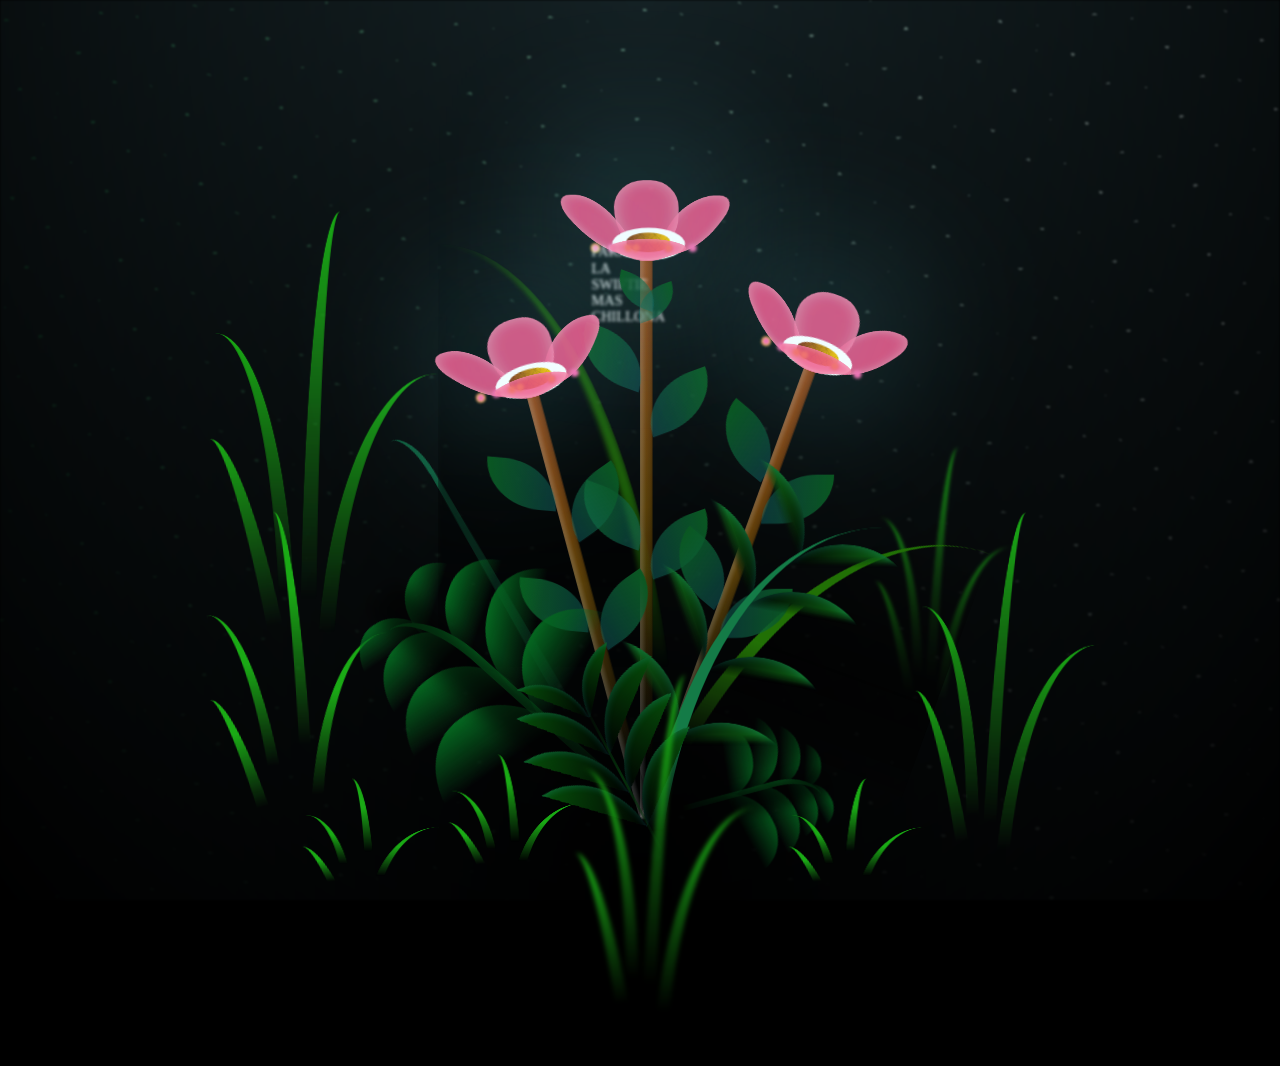
==== index.html @ 3a54ee82 "update" ====
<!DOCTYPE html>
<html lang="en">
<head>
    <meta charset="UTF-8">
    <meta http-equiv="X-UA-Compatible" content="IE=edge">
    <meta name="viewport" content="width=device-width, initial-scale=1.0">
    <link rel="stylesheet" href="css/main.css">
    <link rel="icon" href="img/flowers.png" type="image/x-icon">
    <title>flowers</title>
</head>
<body class="container">
    <div class="night"></div>
    <div class="flowers">
      <div class="flower flower--1">
        <div class="flower__leafs flower__leafs--1">
          <div class="flower__leaf flower__leaf--1"></div>
          <div class="flower__leaf flower__leaf--2"></div>
          <div class="flower__leaf flower__leaf--3"></div>
          <div class="flower__leaf flower__leaf--4"></div>
          <div class="flower__white-circle"></div>
  
          <div class="flower__light flower__light--1"></div>
          <div class="flower__light flower__light--2"></div>
          <div class="flower__light flower__light--3"></div>
          <div class="flower__light flower__light--4"></div>
          <div class="flower__light flower__light--5"></div>
          <div class="flower__light flower__light--6"></div>
          <div class="flower__light flower__light--7"></div>
          <div class="flower__light flower__light--8"><span style="color: white;">PARA LA SWIFTIE  MAS CHILLONA</span></div>
  
        </div>
        <div class="flower__line">
          <div class="flower__line__leaf flower__line__leaf--1"></div>
          <div class="flower__line__leaf flower__line__leaf--2"></div>
          <div class="flower__line__leaf flower__line__leaf--3"></div>
          <div class="flower__line__leaf flower__line__leaf--4"></div>
          <div class="flower__line__leaf flower__line__leaf--5"></div>
          <div class="flower__line__leaf flower__line__leaf--6"></div>
        </div>
      </div>
  
      <div class="flower flower--2">
        <div class="flower__leafs flower__leafs--2">
          <div class="flower__leaf flower__leaf--1"></div>
          <div class="flower__leaf flower__leaf--2"></div>
          <div class="flower__leaf flower__leaf--3"></div>
          <div class="flower__leaf flower__leaf--4"></div>
          <div class="flower__white-circle"></div>
  
          <div class="flower__light flower__light--1"></div>
          <div class="flower__light flower__light--2"></div>
          <div class="flower__light flower__light--3"></div>
          <div class="flower__light flower__light--4"></div>
          <div class="flower__light flower__light--5"></div>
          <div class="flower__light flower__light--6"></div>
          <div class="flower__light flower__light--7"></div>
          <div class="flower__light flower__light--8"></div>
  
        </div>
        <div class="flower__line">
          <div class="flower__line__leaf flower__line__leaf--1"></div>
          <div class="flower__line__leaf flower__line__leaf--2"></div>
          <div class="flower__line__leaf flower__line__leaf--3"></div>
          <div class="flower__line__leaf flower__line__leaf--4"></div>
        </div>
      </div>
  
      <div class="flower flower--3">
        <div class="flower__leafs flower__leafs--3">
          <div class="flower__leaf flower__leaf--1"></div>
          <div class="flower__leaf flower__leaf--2"></div>
          <div class="flower__leaf flower__leaf--3"></div>
          <div class="flower__leaf flower__leaf--4"></div>
          <div class="flower__white-circle"></div>
  
          <div class="flower__light flower__light--1"></div>
          <div class="flower__light flower__light--2"></div>
          <div class="flower__light flower__light--3"></div>
          <div class="flower__light flower__light--4"></div>
          <div class="flower__light flower__light--5"></div>
          <div class="flower__light flower__light--6"></div>
          <div class="flower__light flower__light--7"></div>
          <div class="flower__light flower__light--8"></div>
  
        </div>
        <div class="flower__line">
          <div class="flower__line__leaf flower__line__leaf--1"></div>
          <div class="flower__line__leaf flower__line__leaf--2"></div>
          <div class="flower__line__leaf flower__line__leaf--3"></div>
          <div class="flower__line__leaf flower__line__leaf--4"></div>
        </div>
      </div>
  
      <div class="grow-ans" style="--d:1.2s">
        <div class="flower__g-long">
          <div class="flower__g-long__top"></div>
          <div class="flower__g-long__bottom"></div>
        </div>
      </div>
  
      <div class="growing-grass">
        <div class="flower__grass flower__grass--1">
          <div class="flower__grass--top"></div>
          <div class="flower__grass--bottom"></div>
          <div class="flower__grass__leaf flower__grass__leaf--1"></div>
          <div class="flower__grass__leaf flower__grass__leaf--2"></div>
          <div class="flower__grass__leaf flower__grass__leaf--3"></div>
          <div class="flower__grass__leaf flower__grass__leaf--4"></div>
          <div class="flower__grass__leaf flower__grass__leaf--5"></div>
          <div class="flower__grass__leaf flower__grass__leaf--6"></div>
          <div class="flower__grass__leaf flower__grass__leaf--7"></div>
          <div class="flower__grass__leaf flower__grass__leaf--8"></div>
          <div class="flower__grass__overlay"></div>
        </div>
      </div>
  
      <div class="growing-grass">
        <div class="flower__grass flower__grass--2">
          <div class="flower__grass--top"></div>
          <div class="flower__grass--bottom"></div>
          <div class="flower__grass__leaf flower__grass__leaf--1"></div>
          <div class="flower__grass__leaf flower__grass__leaf--2"></div>
          <div class="flower__grass__leaf flower__grass__leaf--3"></div>
          <div class="flower__grass__leaf flower__grass__leaf--4"></div>
          <div class="flower__grass__leaf flower__grass__leaf--5"></div>
          <div class="flower__grass__leaf flower__grass__leaf--6"></div>
          <div class="flower__grass__leaf flower__grass__leaf--7"></div>
          <div class="flower__grass__leaf flower__grass__leaf--8"></div>
          <div class="flower__grass__overlay"></div>
        </div>
      </div>
  
      <div class="grow-ans" style="--d:2.4s">
        <div class="flower__g-right flower__g-right--1">
          <div class="leaf"></div>
        </div>
      </div>
  
      <div class="grow-ans" style="--d:2.8s">
        <div class="flower__g-right flower__g-right--2">
          <div class="leaf"></div>
        </div>
      </div>
  
      <div class="grow-ans" style="--d:2.8s">
        <div class="flower__g-front">
          <div class="flower__g-front__leaf-wrapper flower__g-front__leaf-wrapper--1">
            <div class="flower__g-front__leaf"></div>
          </div>
          <div class="flower__g-front__leaf-wrapper flower__g-front__leaf-wrapper--2">
            <div class="flower__g-front__leaf"></div>
          </div>
          <div class="flower__g-front__leaf-wrapper flower__g-front__leaf-wrapper--3">
            <div class="flower__g-front__leaf"></div>
          </div>
          <div class="flower__g-front__leaf-wrapper flower__g-front__leaf-wrapper--4">
            <div class="flower__g-front__leaf"></div>
          </div>
          <div class="flower__g-front__leaf-wrapper flower__g-front__leaf-wrapper--5">
            <div class="flower__g-front__leaf"></div>
          </div>
          <div class="flower__g-front__leaf-wrapper flower__g-front__leaf-wrapper--6">
            <div class="flower__g-front__leaf"></div>
          </div>
          <div class="flower__g-front__leaf-wrapper flower__g-front__leaf-wrapper--7">
            <div class="flower__g-front__leaf"></div>
          </div>
          <div class="flower__g-front__leaf-wrapper flower__g-front__leaf-wrapper--8">
            <div class="flower__g-front__leaf"></div>
          </div>
          <div class="flower__g-front__line"></div>
        </div>
      </div>
  
      <div class="grow-ans" style="--d:3.2s">
        <div class="flower__g-fr">
          <div class="leaf"></div>
          <div class="flower__g-fr__leaf flower__g-fr__leaf--1"></div>
          <div class="flower__g-fr__leaf flower__g-fr__leaf--2"></div>
          <div class="flower__g-fr__leaf flower__g-fr__leaf--3"></div>
          <div class="flower__g-fr__leaf flower__g-fr__leaf--4"></div>
          <div class="flower__g-fr__leaf flower__g-fr__leaf--5"></div>
          <div class="flower__g-fr__leaf flower__g-fr__leaf--6"></div>
          <div class="flower__g-fr__leaf flower__g-fr__leaf--7"></div>
          <div class="flower__g-fr__leaf flower__g-fr__leaf--8"></div>
        </div>
      </div>
  
      <div class="long-g long-g--0">
        <div class="grow-ans" style="--d:3s">
          <div class="leaf leaf--0"></div>
        </div>
        <div class="grow-ans" style="--d:2.2s">
          <div class="leaf leaf--1"></div>
        </div>
        <div class="grow-ans" style="--d:3.4s">
          <div class="leaf leaf--2"></div>
        </div>
        <div class="grow-ans" style="--d:3.6s">
          <div class="leaf leaf--3"></div>
        </div>
      </div>
  
      <div class="long-g long-g--1">
        <div class="grow-ans" style="--d:3.6s">
          <div class="leaf leaf--0"></div>
        </div>
        <div class="grow-ans" style="--d:3.8s">
          <div class="leaf leaf--1"></div>
        </div>
        <div class="grow-ans" style="--d:4s">
          <div class="leaf leaf--2"></div>
        </div>
        <div class="grow-ans" style="--d:4.2s">
          <div class="leaf leaf--3"></div>
        </div>
      </div>
  
      <div class="long-g long-g--2">
        <div class="grow-ans" style="--d:4s">
          <div class="leaf leaf--0"></div>
        </div>
        <div class="grow-ans" style="--d:4.2s">
          <div class="leaf leaf--1"></div>
        </div>
        <div class="grow-ans" style="--d:4.4s">
          <div class="leaf leaf--2"></div>
        </div>
        <div class="grow-ans" style="--d:4.6s">
          <div class="leaf leaf--3"></div>
        </div>
      </div>
  
      <div class="long-g long-g--3">
        <div class="grow-ans" style="--d:4s">
          <div class="leaf leaf--0"></div>
        </div>
        <div class="grow-ans" style="--d:4.2s">
          <div class="leaf leaf--1"></div>
        </div>
        <div class="grow-ans" style="--d:3s">
          <div class="leaf leaf--2"></div>
        </div>
        <div class="grow-ans" style="--d:3.6s">
          <div class="leaf leaf--3"></div>
        </div>
      </div>
  
      <div class="long-g long-g--4">
        <div class="grow-ans" style="--d:4s">
          <div class="leaf leaf--0"></div>
        </div>
        <div class="grow-ans" style="--d:4.2s">
          <div class="leaf leaf--1"></div>
        </div>
        <div class="grow-ans" style="--d:3s">
          <div class="leaf leaf--2"></div>
        </div>
        <div class="grow-ans" style="--d:3.6s">
          <div class="leaf leaf--3"></div>
        </div>
      </div>
  
      <div class="long-g long-g--5">
        <div class="grow-ans" style="--d:4s">
          <div class="leaf leaf--0"></div>
        </div>
        <div class="grow-ans" style="--d:4.2s">
          <div class="leaf leaf--1"></div>
        </div>
        <div class="grow-ans" style="--d:3s">
          <div class="leaf leaf--2"></div>
        </div>
        <div class="grow-ans" style="--d:3.6s">
          <div class="leaf leaf--3"></div>
        </div>
      </div>
  
      <div class="long-g long-g--6">
        <div class="grow-ans" style="--d:4.2s">
          <div class="leaf leaf--0"></div>
        </div>
        <div class="grow-ans" style="--d:4.4s">
          <div class="leaf leaf--1"></div>
        </div>
        <div class="grow-ans" style="--d:4.6s">
          <div class="leaf leaf--2"></div>
        </div>
        <div class="grow-ans" style="--d:4.8s">
          <div class="leaf leaf--3"></div>
        </div>
      </div>
  
      <div class="long-g long-g--7">
        <div class="grow-ans" style="--d:3s">
          <div class="leaf leaf--0"></div>
        </div>
        <div class="grow-ans" style="--d:3.2s">
          <div class="leaf leaf--1"></div>
        </div>
        <div class="grow-ans" style="--d:3.5s">
          <div class="leaf leaf--2"></div>
        </div>
        <div class="grow-ans" style="--d:3.6s">
          <div class="leaf leaf--3"></div>
        </div>
      </div>
    </div>
    
    <script src="main.js"></script>
  </body>
</html>
---- css/main.css ----
*,
*::after,
*::before {
  padding: 0;
  margin: 0;
  box-sizing: border-box;
}

:root {
  --dark-color: #000;
}

body {
  display: flex;
  align-items: flex-end;
  justify-content: center;
  min-height: 100vh;
  background-color: var(--dark-color);
  overflow: hidden;
  perspective: 1000px;
}

.night {
  position: fixed;
  left: 50%;
  top: 0;
  transform: translateX(-50%);
  width: 100%;
  height: 100%;
  filter: blur(0.1vmin);
  background-image: radial-gradient(ellipse at top, transparent 0%, var(--dark-color)), radial-gradient(ellipse at bottom, var(--dark-color), rgba(145, 233, 255, 0.2)), repeating-linear-gradient(220deg, rgb(0, 0, 0) 0px, rgb(0, 0, 0) 19px, transparent 19px, transparent 22px), repeating-linear-gradient(189deg, rgb(0, 0, 0) 0px, rgb(0, 0, 0) 19px, transparent 19px, transparent 22px), repeating-linear-gradient(148deg, rgb(0, 0, 0) 0px, rgb(0, 0, 0) 19px, transparent 19px, transparent 22px), linear-gradient(90deg, rgb(7, 107, 42), rgb(240, 240, 240));
}

.flowers {
  position: relative;
  transform: scale(0.9);
}

.flower {
  position: absolute;
  bottom: 10vmin;
  transform-origin: bottom center;
  z-index: 10;
  --fl-speed: 0.3s;
}

.flower--1 {
  -webkit-animation: moving-flower-1 4s linear infinite;
  animation: moving-flower-1 4s linear infinite;
}

.flower--1 .flower__line {
  height: 70vmin;
  -webkit-animation-delay: 0.3s;
  animation-delay: 0.3s;
}

.flower--1 .flower__line__leaf--1 {
  -webkit-animation: blooming-leaf-right var(--fl-speed) 1.6s backwards;
  animation: blooming-leaf-right var(--fl-speed) 1.6s backwards;
}

.flower--1 .flower__line__leaf--2 {
  -webkit-animation: blooming-leaf-right var(--fl-speed) 1.4s backwards;
  animation: blooming-leaf-right var(--fl-speed) 1.4s backwards;
}

.flower--1 .flower__line__leaf--3 {
  -webkit-animation: blooming-leaf-left var(--fl-speed) 1.2s backwards;
  animation: blooming-leaf-left var(--fl-speed) 1.2s backwards;
}

.flower--1 .flower__line__leaf--4 {
  -webkit-animation: blooming-leaf-left var(--fl-speed) 1s backwards;
  animation: blooming-leaf-left var(--fl-speed) 1s backwards;
}

.flower--1 .flower__line__leaf--5 {
  -webkit-animation: blooming-leaf-right var(--fl-speed) 1.8s backwards;
  animation: blooming-leaf-right var(--fl-speed) 1.8s backwards;
}

.flower--1 .flower__line__leaf--6 {
  -webkit-animation: blooming-leaf-left var(--fl-speed) 2s backwards;
  animation: blooming-leaf-left var(--fl-speed) 2s backwards;
}

.flower--2 {
  left: 50%;
  transform: rotate(20deg);
  -webkit-animation: moving-flower-2 4s linear infinite;
  animation: moving-flower-2 4s linear infinite;
}

.flower--2 .flower__line {
  height: 60vmin;
  -webkit-animation-delay: 0.6s;
  animation-delay: 0.6s;
}

.flower--2 .flower__line__leaf--1 {
  -webkit-animation: blooming-leaf-right var(--fl-speed) 1.9s backwards;
  animation: blooming-leaf-right var(--fl-speed) 1.9s backwards;
}

.flower--2 .flower__line__leaf--2 {
  -webkit-animation: blooming-leaf-right var(--fl-speed) 1.7s backwards;
  animation: blooming-leaf-right var(--fl-speed) 1.7s backwards;
}

.flower--2 .flower__line__leaf--3 {
  -webkit-animation: blooming-leaf-left var(--fl-speed) 1.5s backwards;
  animation: blooming-leaf-left var(--fl-speed) 1.5s backwards;
}

.flower--2 .flower__line__leaf--4 {
  -webkit-animation: blooming-leaf-left var(--fl-speed) 1.3s backwards;
  animation: blooming-leaf-left var(--fl-speed) 1.3s backwards;
}

.flower--3 {
  left: 50%;
  transform: rotate(-15deg);
  -webkit-animation: moving-flower-3 4s linear infinite;
  animation: moving-flower-3 4s linear infinite;
}

.flower--3 .flower__line {
  -webkit-animation-delay: 0.9s;
  animation-delay: 0.9s;
}

.flower--3 .flower__line__leaf--1 {
  -webkit-animation: blooming-leaf-right var(--fl-speed) 2.5s backwards;
  animation: blooming-leaf-right var(--fl-speed) 2.5s backwards;
}

.flower--3 .flower__line__leaf--2 {
  -webkit-animation: blooming-leaf-right var(--fl-speed) 2.3s backwards;
  animation: blooming-leaf-right var(--fl-speed) 2.3s backwards;
}

.flower--3 .flower__line__leaf--3 {
  -webkit-animation: blooming-leaf-left var(--fl-speed) 2.1s backwards;
  animation: blooming-leaf-left var(--fl-speed) 2.1s backwards;
}

.flower--3 .flower__line__leaf--4 {
  -webkit-animation: blooming-leaf-left var(--fl-speed) 1.9s backwards;
  animation: blooming-leaf-left var(--fl-speed) 1.9s backwards;
}

.flower__leafs {
  position: relative;
  -webkit-animation: blooming-flower 2s backwards;
  animation: blooming-flower 2s backwards;
}

.flower__leafs--1 {
  -webkit-animation-delay: 1.1s;
  animation-delay: 1.1s;
}

.flower__leafs--2 {
  -webkit-animation-delay: 1.4s;
  animation-delay: 1.4s;
}

.flower__leafs--3 {
  -webkit-animation-delay: 1.7s;
  animation-delay: 1.7s;
}

.flower__leafs::after {
  content: "";
  position: absolute;
  left: 0;
  top: 0;
  transform: translate(-50%, -100%);
  width: 8vmin;
  height: 8vmin;
  background-color: #6bf0ff;
  filter: blur(10vmin);
}

.flower__leaf {
  position: absolute;
  bottom: 0;
  left: 50%;
  width: 8vmin;
  height: 11vmin;
  border-radius: 51% 49% 47% 53%/44% 45% 55% 69%;
  background-color: #f672b0;
  background-image: linear-gradient(to top, #ee5286, #ee5286);
  transform-origin: bottom center;
  opacity: 0.9;
  box-shadow: inset 0 0 2vmin rgba(255, 255, 255, 0.5);
}

.flower__leaf--1 {
  transform: translate(-10%, 1%) rotateY(40deg) rotateX(-50deg);
}

.flower__leaf--2 {
  transform: translate(-50%, -4%) rotateX(40deg);
}

.flower__leaf--3 {
  transform: translate(-90%, 0%) rotateY(45deg) rotateX(50deg);
}

.flower__leaf--4 {
  width: 8vmin;
  height: 8vmin;
  transform-origin: bottom left;
  border-radius: 4vmin 10vmin 4vmin 4vmin;
  transform: translate(0%, 18%) rotateX(70deg) rotate(-43deg);
  background-image: linear-gradient(to top, #ee5286, #ee5286);
  z-index: 1;
  opacity: 0.8;
}

.flower__white-circle {
  position: absolute;
  left: -3.5vmin;
  top: -3vmin;
  width: 9vmin;
  height: 4vmin;
  border-radius: 50%;
  background-color: #fff;
}

.flower__white-circle::after {
  content: "";
  position: absolute;
  left: 50%;
  top: 45%;
  transform: translate(-50%, -50%);
  width: 60%;
  height: 60%;
  border-radius: inherit;
  background-image: repeating-linear-gradient(135deg, rgba(0, 0, 0, 0.03) 0px, rgba(0, 0, 0, 0.03) 1px, transparent 1px, transparent 12px), repeating-linear-gradient(45deg, rgba(0, 0, 0, 0.03) 0px, rgba(0, 0, 0, 0.03) 1px, transparent 1px, transparent 12px), repeating-linear-gradient(67.5deg, rgba(0, 0, 0, 0.03) 0px, rgba(0, 0, 0, 0.03) 1px, transparent 1px, transparent 12px), repeating-linear-gradient(135deg, rgba(0, 0, 0, 0.03) 0px, rgba(0, 0, 0, 0.03) 1px, transparent 1px, transparent 12px), repeating-linear-gradient(45deg, rgba(0, 0, 0, 0.03) 0px, rgba(0, 0, 0, 0.03) 1px, transparent 1px, transparent 12px), repeating-linear-gradient(112.5deg, rgba(0, 0, 0, 0.03) 0px, rgba(0, 0, 0, 0.03) 1px, transparent 1px, transparent 12px), repeating-linear-gradient(112.5deg, rgba(0, 0, 0, 0.03) 0px, rgba(0, 0, 0, 0.03) 1px, transparent 1px, transparent 12px), repeating-linear-gradient(45deg, rgba(0, 0, 0, 0.03) 0px, rgba(0, 0, 0, 0.03) 1px, transparent 1px, transparent 12px), repeating-linear-gradient(22.5deg, rgba(0, 0, 0, 0.03) 0px, rgba(0, 0, 0, 0.03) 1px, transparent 1px, transparent 12px), repeating-linear-gradient(45deg, rgba(0, 0, 0, 0.03) 0px, rgba(0, 0, 0, 0.03) 1px, transparent 1px, transparent 12px), repeating-linear-gradient(22.5deg, rgba(0, 0, 0, 0.03) 0px, rgba(0, 0, 0, 0.03) 1px, transparent 1px, transparent 12px), repeating-linear-gradient(135deg, rgba(0, 0, 0, 0.03) 0px, rgba(0, 0, 0, 0.03) 1px, transparent 1px, transparent 12px), repeating-linear-gradient(157.5deg, rgba(0, 0, 0, 0.03) 0px, rgba(0, 0, 0, 0.03) 1px, transparent 1px, transparent 12px), repeating-linear-gradient(67.5deg, rgba(0, 0, 0, 0.03) 0px, rgba(0, 0, 0, 0.03) 1px, transparent 1px, transparent 12px), repeating-linear-gradient(67.5deg, rgba(0, 0, 0, 0.03) 0px, rgba(0, 0, 0, 0.03) 1px, transparent 1px, transparent 12px), linear-gradient(90deg, rgb(127, 47, 21), rgb(255, 206, 0));
}

.flower__line {
  height: 55vmin;
  width: 1.5vmin;
  background-image: linear-gradient(to left, rgba(0, 0, 0, 0.2), transparent, rgba(255, 255, 255, 0.2)), linear-gradient(to top, transparent 10%, #583e08, #944415);
  box-shadow: inset 0 0 2px rgba(0, 0, 0, 0.5);
  -webkit-animation: grow-flower-tree 4s backwards;
  animation: grow-flower-tree 4s backwards;
}

.flower__line__leaf {
  --w: 7vmin;
  --h: calc(var(--w) + 2vmin);
  position: absolute;
  top: 20%;
  left: 90%;
  width: var(--w);
  height: var(--h);
  border-top-right-radius: var(--h);
  border-bottom-left-radius: var(--h);
  background-image: linear-gradient(to top, rgba(20, 117, 122, 0.4), #095721);
}

.flower__line__leaf--1 {
  transform: rotate(70deg) rotateY(30deg);
}

.flower__line__leaf--2 {
  top: 45%;
  transform: rotate(70deg) rotateY(30deg);
}

.flower__line__leaf--3,
.flower__line__leaf--4,
.flower__line__leaf--6 {
  border-top-right-radius: 0;
  border-bottom-left-radius: 0;
  border-top-left-radius: var(--h);
  border-bottom-right-radius: var(--h);
  left: -460%;
  top: 12%;
  transform: rotate(-70deg) rotateY(30deg);
}

.flower__line__leaf--4 {
  top: 40%;
}

.flower__line__leaf--5 {
  top: 0;
  transform-origin: left;
  transform: rotate(70deg) rotateY(30deg) scale(0.6);
}

.flower__line__leaf--6 {
  top: -2%;
  left: -450%;
  transform-origin: right;
  transform: rotate(-70deg) rotateY(30deg) scale(0.6);
}

.flower__light {
  position: absolute;
  bottom: 0vmin;
  width: 1vmin;
  height: 1vmin;
  background-color: rgb(255, 251, 0);
  border-radius: 50%;
  filter: blur(0.2vmin);
  -webkit-animation: light-ans 4s linear infinite backwards;
  animation: light-ans 4s linear infinite backwards;
}

.flower__light:nth-child(odd) {
  background-color: #f76baf;
}

.flower__light--1 {
  left: -2vmin;
  -webkit-animation-delay: 1s;
  animation-delay: 1s;
}

.flower__light--2 {
  left: 3vmin;
  -webkit-animation-delay: 0.5s;
  animation-delay: 0.5s;
}

.flower__light--3 {
  left: -6vmin;
  -webkit-animation-delay: 0.3s;
  animation-delay: 0.3s;
}

.flower__light--4 {
  left: 6vmin;
  -webkit-animation-delay: 0.9s;
  animation-delay: 0.9s;
}

.flower__light--5 {
  left: -1vmin;
  -webkit-animation-delay: 1.5s;
  animation-delay: 1.5s;
}

.flower__light--6 {
  left: -4vmin;
  -webkit-animation-delay: 3s;
  animation-delay: 3s;
}

.flower__light--7 {
  left: 3vmin;
  -webkit-animation-delay: 2s;
  animation-delay: 2s;
}

.flower__light--8 {
  left: -6vmin;
  -webkit-animation-delay: 3.5s;
  animation-delay: 3.5s;
}

.flower__light--8 span {
  left: -6vmin;
  -webkit-animation-delay: 1s;
  animation-delay: 10s;
  filter: blur(0); 

}

.flower__grass {
  --c: #04661f;
  --line-w: 1.5vmin;
  position: absolute;
  bottom: 12vmin;
  left: -7vmin;
  display: flex;
  flex-direction: column;
  align-items: flex-end;
  z-index: 20;
  transform-origin: bottom center;
  transform: rotate(-48deg) rotateY(40deg);
}

.flower__grass--1 {
  -webkit-animation: moving-grass 2s linear infinite;
  animation: moving-grass 2s linear infinite;
}

.flower__grass--2 {
  left: 2vmin;
  bottom: 10vmin;
  transform: scale(0.5) rotate(75deg) rotateX(10deg) rotateY(-200deg);
  opacity: 0.8;
  z-index: 0;
  -webkit-animation: moving-grass--2 1.5s linear infinite;
  animation: moving-grass--2 1.5s linear infinite;
}

.flower__grass--top {
  width: 7vmin;
  height: 10vmin;
  border-top-right-radius: 100%;
  border-right: var(--line-w) solid var(--c);
  transform-origin: bottom center;
  transform: rotate(-2deg);
}

.flower__grass--bottom {
  margin-top: -2px;
  width: var(--line-w);
  height: 25vmin;
  background-image: linear-gradient(to top, transparent, var(--c));
}

.flower__grass__leaf {
  --size: 10vmin;
  position: absolute;
  width: calc(var(--size) * 2.1);
  height: var(--size);
  border-top-left-radius: var(--size);
  border-top-right-radius: var(--size);
  background-image: linear-gradient(to top, transparent, transparent 30%, var(--c));
  z-index: 100;
}

.flower__grass__leaf--1 {
  top: -6%;
  left: 30%;
  --size: 6vmin;
  transform: rotate(-20deg);
  -webkit-animation: growing-grass-ans--1 2s 2.6s backwards;
  animation: growing-grass-ans--1 2s 2.6s backwards;
}

@-webkit-keyframes growing-grass-ans--1 {
  0% {
    transform-origin: bottom left;
    transform: rotate(-20deg) scale(0);
  }
}

@keyframes growing-grass-ans--1 {
  0% {
    transform-origin: bottom left;
    transform: rotate(-20deg) scale(0);
  }
}

.flower__grass__leaf--2 {
  top: -5%;
  left: -110%;
  --size: 6vmin;
  transform: rotate(10deg);
  -webkit-animation: growing-grass-ans--2 2s 2.4s linear backwards;
  animation: growing-grass-ans--2 2s 2.4s linear backwards;
}

@-webkit-keyframes growing-grass-ans--2 {
  0% {
    transform-origin: bottom right;
    transform: rotate(10deg) scale(0);
  }
}

@keyframes growing-grass-ans--2 {
  0% {
    transform-origin: bottom right;
    transform: rotate(10deg) scale(0);
  }
}

.flower__grass__leaf--3 {
  top: 5%;
  left: 60%;
  --size: 8vmin;
  transform: rotate(-18deg) rotateX(-20deg);
  -webkit-animation: growing-grass-ans--3 2s 2.2s linear backwards;
  animation: growing-grass-ans--3 2s 2.2s linear backwards;
}

@-webkit-keyframes growing-grass-ans--3 {
  0% {
    transform-origin: bottom left;
    transform: rotate(-18deg) rotateX(-20deg) scale(0);
  }
}

@keyframes growing-grass-ans--3 {
  0% {
    transform-origin: bottom left;
    transform: rotate(-18deg) rotateX(-20deg) scale(0);
  }
}

.flower__grass__leaf--4 {
  top: 6%;
  left: -135%;
  --size: 8vmin;
  transform: rotate(2deg);
  -webkit-animation: growing-grass-ans--4 2s 2s linear backwards;
  animation: growing-grass-ans--4 2s 2s linear backwards;
}

@-webkit-keyframes growing-grass-ans--4 {
  0% {
    transform-origin: bottom right;
    transform: rotate(2deg) scale(0);
  }
}

@keyframes growing-grass-ans--4 {
  0% {
    transform-origin: bottom right;
    transform: rotate(2deg) scale(0);
  }
}

.flower__grass__leaf--5 {
  top: 20%;
  left: 60%;
  --size: 10vmin;
  transform: rotate(-24deg) rotateX(-20deg);
  -webkit-animation: growing-grass-ans--5 2s 1.8s linear backwards;
  animation: growing-grass-ans--5 2s 1.8s linear backwards;
}

@-webkit-keyframes growing-grass-ans--5 {
  0% {
    transform-origin: bottom left;
    transform: rotate(-24deg) rotateX(-20deg) scale(0);
  }
}

@keyframes growing-grass-ans--5 {
  0% {
    transform-origin: bottom left;
    transform: rotate(-24deg) rotateX(-20deg) scale(0);
  }
}

.flower__grass__leaf--6 {
  top: 22%;
  left: -180%;
  --size: 10vmin;
  transform: rotate(10deg);
  -webkit-animation: growing-grass-ans--6 2s 1.6s linear backwards;
  animation: growing-grass-ans--6 2s 1.6s linear backwards;
}

@-webkit-keyframes growing-grass-ans--6 {
  0% {
    transform-origin: bottom right;
    transform: rotate(10deg) scale(0);
  }
}

@keyframes growing-grass-ans--6 {
  0% {
    transform-origin: bottom right;
    transform: rotate(10deg) scale(0);
  }
}

.flower__grass__leaf--7 {
  top: 39%;
  left: 70%;
  --size: 10vmin;
  transform: rotate(-10deg);
  -webkit-animation: growing-grass-ans--7 2s 1.4s linear backwards;
  animation: growing-grass-ans--7 2s 1.4s linear backwards;
}

@-webkit-keyframes growing-grass-ans--7 {
  0% {
    transform-origin: bottom left;
    transform: rotate(-10deg) scale(0);
  }
}

@keyframes growing-grass-ans--7 {
  0% {
    transform-origin: bottom left;
    transform: rotate(-10deg) scale(0);
  }
}

.flower__grass__leaf--8 {
  top: 40%;
  left: -215%;
  --size: 11vmin;
  transform: rotate(10deg);
  -webkit-animation: growing-grass-ans--8 2s 1.2s linear backwards;
  animation: growing-grass-ans--8 2s 1.2s linear backwards;
}

@-webkit-keyframes growing-grass-ans--8 {
  0% {
    transform-origin: bottom right;
    transform: rotate(10deg) scale(0);
  }
}

@keyframes growing-grass-ans--8 {
  0% {
    transform-origin: bottom right;
    transform: rotate(10deg) scale(0);
  }
}

.flower__grass__overlay {
  position: absolute;
  top: -10%;
  right: 0%;
  width: 100%;
  height: 100%;
  background-color: rgba(0, 0, 0, 0.6);
  filter: blur(1.5vmin);
  z-index: 100;
}

.flower__g-long {
  --w: 2vmin;
  --h: 6vmin;
  --c: #0e5b3c;
  position: absolute;
  bottom: 10vmin;
  left: -3vmin;
  transform-origin: bottom center;
  transform: rotate(-30deg) rotateY(-20deg);
  display: flex;
  flex-direction: column;
  align-items: flex-end;
  -webkit-animation: flower-g-long-ans 3s linear infinite;
  animation: flower-g-long-ans 3s linear infinite;
}

@-webkit-keyframes flower-g-long-ans {

  0%,
  100% {
    transform: rotate(-30deg) rotateY(-20deg);
  }

  50% {
    transform: rotate(-32deg) rotateY(-20deg);
  }
}

@keyframes flower-g-long-ans {

  0%,
  100% {
    transform: rotate(-30deg) rotateY(-20deg);
  }

  50% {
    transform: rotate(-32deg) rotateY(-20deg);
  }
}

.flower__g-long__top {
  top: calc(var(--h) * -1);
  width: calc(var(--w) + 1vmin);
  height: var(--h);
  border-top-right-radius: 100%;
  border-right: 0.7vmin solid var(--c);
  transform: translate(-0.7vmin, 1vmin);
}

.flower__g-long__bottom {
  width: var(--w);
  height: 50vmin;
  transform-origin: bottom center;
  background-image: linear-gradient(to top, transparent 30%, var(--c));
  box-shadow: inset 0 0 2px rgba(0, 0, 0, 0.5);
  -webkit-clip-path: polygon(35% 0, 65% 1%, 100% 100%, 0% 100%);
  clip-path: polygon(35% 0, 65% 1%, 100% 100%, 0% 100%);
}

.flower__g-right {
  position: absolute;
  bottom: 6vmin;
  left: -2vmin;
  transform-origin: bottom left;
  transform: rotate(20deg);
}

.flower__g-right .leaf {
  width: 30vmin;
  height: 50vmin;
  border-top-left-radius: 100%;
  border-left: 2vmin solid #217005;
  background-image: linear-gradient(to bottom, transparent, var(--dark-color) 60%);
  -webkit-mask-image: linear-gradient(to top, transparent 30%, #24803e 60%);
}

.flower__g-right--1 {
  -webkit-animation: flower-g-right-ans 2.5s linear infinite;
  animation: flower-g-right-ans 2.5s linear infinite;
}

.flower__g-right--2 {
  left: 5vmin;
  transform: rotateY(-180deg);
  -webkit-animation: flower-g-right-ans--2 3s linear infinite;
  animation: flower-g-right-ans--2 3s linear infinite;
}

.flower__g-right--2 .leaf {
  height: 75vmin;
  filter: blur(0.3vmin);
  opacity: 0.8;
}

@-webkit-keyframes flower-g-right-ans {

  0%,
  100% {
    transform: rotate(20deg);
  }

  50% {
    transform: rotate(24deg) rotateX(-20deg);
  }
}

@keyframes flower-g-right-ans {

  0%,
  100% {
    transform: rotate(20deg);
  }

  50% {
    transform: rotate(24deg) rotateX(-20deg);
  }
}

@-webkit-keyframes flower-g-right-ans--2 {

  0%,
  100% {
    transform: rotateY(-180deg) rotate(0deg) rotateX(-20deg);
  }

  50% {
    transform: rotateY(-180deg) rotate(6deg) rotateX(-20deg);
  }
}

@keyframes flower-g-right-ans--2 {

  0%,
  100% {
    transform: rotateY(-180deg) rotate(0deg) rotateX(-20deg);
  }

  50% {
    transform: rotateY(-180deg) rotate(6deg) rotateX(-20deg);
  }
}

.flower__g-front {
  position: absolute;
  bottom: 6vmin;
  left: 2.5vmin;
  z-index: 100;
  transform-origin: bottom center;
  transform: rotate(-28deg) rotateY(30deg) scale(1.04);
  -webkit-animation: flower__g-front-ans 2s linear infinite;
  animation: flower__g-front-ans 2s linear infinite;
}

@-webkit-keyframes flower__g-front-ans {

  0%,
  100% {
    transform: rotate(-28deg) rotateY(30deg) scale(1.04);
  }

  50% {
    transform: rotate(-35deg) rotateY(40deg) scale(1.04);
  }
}

@keyframes flower__g-front-ans {

  0%,
  100% {
    transform: rotate(-28deg) rotateY(30deg) scale(1.04);
  }

  50% {
    transform: rotate(-35deg) rotateY(40deg) scale(1.04);
  }
}

.flower__g-front__line {
  width: 0.3vmin;
  height: 20vmin;
  background-image: linear-gradient(to top, transparent, #042e0b, transparent 100%);
  position: relative;
}

.flower__g-front__leaf-wrapper {
  position: absolute;
  top: 0;
  left: 0;
  transform-origin: bottom left;
  transform: rotate(10deg);
}

.flower__g-front__leaf-wrapper:nth-child(even) {
  left: 0vmin;
  transform: rotateY(-180deg) rotate(5deg);
  -webkit-animation: flower__g-front__leaf-left-ans 1s ease-in backwards;
  animation: flower__g-front__leaf-left-ans 1s ease-in backwards;
}

.flower__g-front__leaf-wrapper:nth-child(odd) {
  -webkit-animation: flower__g-front__leaf-ans 1s ease-in backwards;
  animation: flower__g-front__leaf-ans 1s ease-in backwards;
}

.flower__g-front__leaf-wrapper--1 {
  top: -8vmin;
  transform: scale(0.7);
  -webkit-animation: flower__g-front__leaf-ans 1s 5.5s ease-in backwards !important;
  animation: flower__g-front__leaf-ans 1s 5.5s ease-in backwards !important;
}

.flower__g-front__leaf-wrapper--2 {
  top: -8vmin;
  transform: rotateY(-180deg) scale(0.7) !important;
  -webkit-animation: flower__g-front__leaf-left-ans-2 1s 4.6s ease-in backwards !important;
  animation: flower__g-front__leaf-left-ans-2 1s 4.6s ease-in backwards !important;
}

.flower__g-front__leaf-wrapper--3 {
  top: -3vmin;
  -webkit-animation: flower__g-front__leaf-ans 1s 4.6s ease-in backwards;
  animation: flower__g-front__leaf-ans 1s 4.6s ease-in backwards;
}

.flower__g-front__leaf-wrapper--4 {
  top: -3vmin;
  transform: rotateY(-180deg) scale(0.9) !important;
  -webkit-animation: flower__g-front__leaf-left-ans-2 1s 4.6s ease-in backwards !important;
  animation: flower__g-front__leaf-left-ans-2 1s 4.6s ease-in backwards !important;
}

@-webkit-keyframes flower__g-front__leaf-left-ans-2 {
  0% {
    transform: rotateY(-180deg) scale(0);
  }
}

@keyframes flower__g-front__leaf-left-ans-2 {
  0% {
    transform: rotateY(-180deg) scale(0);
  }
}

.flower__g-front__leaf-wrapper--5,
.flower__g-front__leaf-wrapper--6 {
  top: 2vmin;
}

.flower__g-front__leaf-wrapper--7,
.flower__g-front__leaf-wrapper--8 {
  top: 6.5vmin;
}

.flower__g-front__leaf-wrapper--2 {
  -webkit-animation-delay: 5.2s !important;
  animation-delay: 5.2s !important;
}

.flower__g-front__leaf-wrapper--3 {
  -webkit-animation-delay: 4.9s !important;
  animation-delay: 4.9s !important;
}

.flower__g-front__leaf-wrapper--5 {
  -webkit-animation-delay: 4.3s !important;
  animation-delay: 4.3s !important;
}

.flower__g-front__leaf-wrapper--6 {
  -webkit-animation-delay: 4.1s !important;
  animation-delay: 4.1s !important;
}

.flower__g-front__leaf-wrapper--7 {
  -webkit-animation-delay: 3.8s !important;
  animation-delay: 3.8s !important;
}

.flower__g-front__leaf-wrapper--8 {
  -webkit-animation-delay: 3.5s !important;
  animation-delay: 3.5s !important;
}

@-webkit-keyframes flower__g-front__leaf-ans {
  0% {
    transform: rotate(10deg) scale(0);
  }
}

@keyframes flower__g-front__leaf-ans {
  0% {
    transform: rotate(10deg) scale(0);
  }
}

@-webkit-keyframes flower__g-front__leaf-left-ans {
  0% {
    transform: rotateY(-180deg) rotate(5deg) scale(0);
  }
}

@keyframes flower__g-front__leaf-left-ans {
  0% {
    transform: rotateY(-180deg) rotate(5deg) scale(0);
  }
}

.flower__g-front__leaf {
  width: 10vmin;
  height: 10vmin;
  border-radius: 100% 0% 0% 100%/100% 100% 0% 0%;
  box-shadow: inset 0 2px 1vmin hsla(184deg, 97%, 58%, 0.2);
  background-image: linear-gradient(to bottom left, transparent, var(--dark-color)), linear-gradient(to bottom right, #064f0a 50%, transparent 50%, transparent);
  -webkit-mask-image: linear-gradient(to bottom right, #097149 50%, transparent 50%, transparent);
  mask-image: linear-gradient(to bottom right, #0e8723 50%, transparent 50%, transparent);
}

.flower__g-fr {
  position: absolute;
  bottom: -4vmin;
  left: vmin;
  transform-origin: bottom left;
  z-index: 10;
  -webkit-animation: flower__g-fr-ans 2s linear infinite;
  animation: flower__g-fr-ans 2s linear infinite;
}

@-webkit-keyframes flower__g-fr-ans {

  0%,
  100% {
    transform: rotate(2deg);
  }

  50% {
    transform: rotate(4deg);
  }
}

@keyframes flower__g-fr-ans {

  0%,
  100% {
    transform: rotate(2deg);
  }

  50% {
    transform: rotate(4deg);
  }
}

.flower__g-fr .leaf {
  width: 30vmin;
  height: 50vmin;
  border-top-left-radius: 100%;
  border-left: 2vmin solid #147b47;
  -webkit-mask-image: linear-gradient(to top, transparent 25%, #0e4e2a 50%);
  position: relative;
  z-index: 1;
}

.flower__g-fr__leaf {
  position: absolute;
  top: 0;
  left: 0;
  width: 10vmin;
  height: 10vmin;
  border-radius: 100% 0% 0% 100%/100% 100% 0% 0%;
  box-shadow: inset 0 2px 1vmin hsla(184deg, 97%, 58%, 0.2);
  background-image: linear-gradient(to bottom left, transparent, var(--dark-color) 98%), linear-gradient(to bottom right, #106e18 45%, transparent 50%, transparent);
  -webkit-mask-image: linear-gradient(135deg, #175f22 40%, transparent 50%, transparent);
}

.flower__g-fr__leaf--1 {
  left: 20vmin;
  transform: rotate(45deg);
  -webkit-animation: flower__g-fr-leaft-ans-1 0.5s 5.2s linear backwards;
  animation: flower__g-fr-leaft-ans-1 0.5s 5.2s linear backwards;
}

@-webkit-keyframes flower__g-fr-leaft-ans-1 {
  0% {
    transform-origin: left;
    transform: rotate(45deg) scale(0);
  }
}

@keyframes flower__g-fr-leaft-ans-1 {
  0% {
    transform-origin: left;
    transform: rotate(45deg) scale(0);
  }
}

.flower__g-fr__leaf--2 {
  left: 12vmin;
  top: -7vmin;
  transform: rotate(25deg) rotateY(-180deg);
  -webkit-animation: flower__g-fr-leaft-ans-6 0.5s 5s linear backwards;
  animation: flower__g-fr-leaft-ans-6 0.5s 5s linear backwards;
}

.flower__g-fr__leaf--3 {
  left: 15vmin;
  top: 6vmin;
  transform: rotate(55deg);
  -webkit-animation: flower__g-fr-leaft-ans-5 0.5s 4.8s linear backwards;
  animation: flower__g-fr-leaft-ans-5 0.5s 4.8s linear backwards;
}

.flower__g-fr__leaf--4 {
  left: 6vmin;
  top: -2vmin;
  transform: rotate(25deg) rotateY(-180deg);
  -webkit-animation: flower__g-fr-leaft-ans-6 0.5s 4.6s linear backwards;
  animation: flower__g-fr-leaft-ans-6 0.5s 4.6s linear backwards;
}

.flower__g-fr__leaf--5 {
  left: 10vmin;
  top: 14vmin;
  transform: rotate(55deg);
  -webkit-animation: flower__g-fr-leaft-ans-5 0.5s 4.4s linear backwards;
  animation: flower__g-fr-leaft-ans-5 0.5s 4.4s linear backwards;
}

@-webkit-keyframes flower__g-fr-leaft-ans-5 {
  0% {
    transform-origin: left;
    transform: rotate(55deg) scale(0);
  }
}

@keyframes flower__g-fr-leaft-ans-5 {
  0% {
    transform-origin: left;
    transform: rotate(55deg) scale(0);
  }
}

.flower__g-fr__leaf--6 {
  left: 0vmin;
  top: 6vmin;
  transform: rotate(25deg) rotateY(-180deg);
  -webkit-animation: flower__g-fr-leaft-ans-6 0.5s 4.2s linear backwards;
  animation: flower__g-fr-leaft-ans-6 0.5s 4.2s linear backwards;
}

@-webkit-keyframes flower__g-fr-leaft-ans-6 {
  0% {
    transform-origin: right;
    transform: rotate(25deg) rotateY(-180deg) scale(0);
  }
}

@keyframes flower__g-fr-leaft-ans-6 {
  0% {
    transform-origin: right;
    transform: rotate(25deg) rotateY(-180deg) scale(0);
  }
}

.flower__g-fr__leaf--7 {
  left: 5vmin;
  top: 22vmin;
  transform: rotate(45deg);
  -webkit-animation: flower__g-fr-leaft-ans-7 0.5s 4s linear backwards;
  animation: flower__g-fr-leaft-ans-7 0.5s 4s linear backwards;
}

@-webkit-keyframes flower__g-fr-leaft-ans-7 {
  0% {
    transform-origin: left;
    transform: rotate(45deg) scale(0);
  }
}

@keyframes flower__g-fr-leaft-ans-7 {
  0% {
    transform-origin: left;
    transform: rotate(45deg) scale(0);
  }
}

.flower__g-fr__leaf--8 {
  left: -4vmin;
  top: 15vmin;
  transform: rotate(15deg) rotateY(-180deg);
  -webkit-animation: flower__g-fr-leaft-ans-8 0.5s 3.8s linear backwards;
  animation: flower__g-fr-leaft-ans-8 0.5s 3.8s linear backwards;
}

@-webkit-keyframes flower__g-fr-leaft-ans-8 {
  0% {
    transform-origin: right;
    transform: rotate(15deg) rotateY(-180deg) scale(0);
  }
}

@keyframes flower__g-fr-leaft-ans-8 {
  0% {
    transform-origin: right;
    transform: rotate(15deg) rotateY(-180deg) scale(0);
  }
}

.long-g {
  position: absolute;
  bottom: 25vmin;
  left: -42vmin;
  transform-origin: bottom left;
}

.long-g--1 {
  bottom: 0vmin;
  transform: scale(0.8) rotate(-5deg);
}

.long-g--1 .leaf {
  -webkit-mask-image: linear-gradient(to top, transparent 40%, #196d2a 80%) !important;
}

.long-g--1 .leaf--1 {
  --w: 5vmin;
  --h: 60vmin;
  left: -2vmin;
  transform: rotate(3deg) rotateY(-180deg);
}

.long-g--2,
.long-g--3 {
  bottom: -3vmin;
  left: -35vmin;
  transform-origin: center;
  transform: scale(0.6) rotateX(60deg);
}

.long-g--2 .leaf,
.long-g--3 .leaf {
  -webkit-mask-image: linear-gradient(to top, transparent 50%, #176220 80%) !important;
}

.long-g--2 .leaf--1,
.long-g--3 .leaf--1 {
  left: -1vmin;
  transform: rotateY(-180deg);
}

.long-g--3 {
  left: -17vmin;
  bottom: 0vmin;
}

.long-g--3 .leaf {
  -webkit-mask-image: linear-gradient(to top, transparent 40%, #176220 80%) !important;
}

.long-g--4 {
  left: 25vmin;
  bottom: -3vmin;
  transform-origin: center;
  transform: scale(0.6) rotateX(60deg);
}

.long-g--4 .leaf {
  -webkit-mask-image: linear-gradient(to top, transparent 50%, #176220 80%) !important;
}

.long-g--5 {
  left: 42vmin;
  bottom: 0vmin;
  transform: scale(0.8) rotate(2deg);
}

.long-g--6 {
  left: 0vmin;
  bottom: -20vmin;
  z-index: 100;
  filter: blur(0.3vmin);
  transform: scale(0.8) rotate(2deg);
}

.long-g--7 {
  left: 35vmin;
  bottom: 20vmin;
  z-index: -1;
  filter: blur(0.3vmin);
  transform: scale(0.6) rotate(2deg);
  opacity: 0.7;
}

.long-g .leaf {
  --w: 15vmin;
  --h: 40vmin;
  --c: #1aaa15;
  position: absolute;
  bottom: 0;
  width: var(--w);
  height: var(--h);
  border-top-left-radius: 100%;
  border-left: 2vmin solid var(--c);
  -webkit-mask-image: linear-gradient(to top, transparent 20%, var(--dark-color));
  transform-origin: bottom center;
}

.long-g .leaf--0 {
  left: 2vmin;
  -webkit-animation: leaf-ans-1 4s linear infinite;
  animation: leaf-ans-1 4s linear infinite;
}

.long-g .leaf--1 {
  --w: 5vmin;
  --h: 60vmin;
  -webkit-animation: leaf-ans-1 4s linear infinite;
  animation: leaf-ans-1 4s linear infinite;
}

.long-g .leaf--2 {
  --w: 10vmin;
  --h: 40vmin;
  left: -0.5vmin;
  bottom: 5vmin;
  transform-origin: bottom left;
  transform: rotateY(-180deg);
  -webkit-animation: leaf-ans-2 3s linear infinite;
  animation: leaf-ans-2 3s linear infinite;
}

.long-g .leaf--3 {
  --w: 5vmin;
  --h: 30vmin;
  left: -1vmin;
  bottom: 3.2vmin;
  transform-origin: bottom left;
  transform: rotate(-10deg) rotateY(-180deg);
  -webkit-animation: leaf-ans-3 3s linear infinite;
  animation: leaf-ans-3 3s linear infinite;
}

@-webkit-keyframes leaf-ans-1 {

  0%,
  100% {
    transform: rotate(-5deg) scale(1);
  }

  50% {
    transform: rotate(5deg) scale(1.1);
  }
}

@keyframes leaf-ans-1 {

  0%,
  100% {
    transform: rotate(-5deg) scale(1);
  }

  50% {
    transform: rotate(5deg) scale(1.1);
  }
}

@-webkit-keyframes leaf-ans-2 {

  0%,
  100% {
    transform: rotateY(-180deg) rotate(5deg);
  }

  50% {
    transform: rotateY(-180deg) rotate(0deg) scale(1.1);
  }
}

@keyframes leaf-ans-2 {

  0%,
  100% {
    transform: rotateY(-180deg) rotate(5deg);
  }

  50% {
    transform: rotateY(-180deg) rotate(0deg) scale(1.1);
  }
}

@-webkit-keyframes leaf-ans-3 {

  0%,
  100% {
    transform: rotate(-10deg) rotateY(-180deg);
  }

  50% {
    transform: rotate(-20deg) rotateY(-180deg);
  }
}

@keyframes leaf-ans-3 {

  0%,
  100% {
    transform: rotate(-10deg) rotateY(-180deg);
  }

  50% {
    transform: rotate(-20deg) rotateY(-180deg);
  }
}

.grow-ans {
  -webkit-animation: grow-ans 2s var(--d) backwards;
  animation: grow-ans 2s var(--d) backwards;
}

@-webkit-keyframes grow-ans {
  0% {
    transform: scale(0);
    opacity: 0;
  }
}

@keyframes grow-ans {
  0% {
    transform: scale(0);
    opacity: 0;
  }
}

@-webkit-keyframes light-ans {
  0% {
    opacity: 0;
    transform: translateY(0vmin);
  }

  25% {
    opacity: 1;
    transform: translateY(-5vmin) translateX(-2vmin);
  }

  50% {
    opacity: 1;
    transform: translateY(-15vmin) translateX(2vmin);
    filter: blur(0.2vmin);
  }

  75% {
    transform: translateY(-20vmin) translateX(-2vmin);
    filter: blur(0.2vmin);
  }

  100% {
    transform: translateY(-30vmin);
    opacity: 0;
    filter: blur(1vmin);
  }
}

@keyframes light-ans {
  0% {
    opacity: 0;
    transform: translateY(0vmin);
  }

  25% {
    opacity: 1;
    transform: translateY(-5vmin) translateX(-2vmin);
  }

  50% {
    opacity: 1;
    transform: translateY(-15vmin) translateX(2vmin);
    filter: blur(0.2vmin);
  }

  75% {
    transform: translateY(-20vmin) translateX(-2vmin);
    filter: blur(0.2vmin);
  }

  100% {
    transform: translateY(-30vmin);
    opacity: 0;
    filter: blur(1vmin);
  }
}

@-webkit-keyframes moving-flower-1 {

  0%,
  100% {
    transform: rotate(2deg);
  }

  50% {
    transform: rotate(-2deg);
  }
}

@keyframes moving-flower-1 {

  0%,
  100% {
    transform: rotate(2deg);
  }

  50% {
    transform: rotate(-2deg);
  }
}

@-webkit-keyframes moving-flower-2 {

  0%,
  100% {
    transform: rotate(18deg);
  }

  50% {
    transform: rotate(14deg);
  }
}

@keyframes moving-flower-2 {

  0%,
  100% {
    transform: rotate(18deg);
  }

  50% {
    transform: rotate(14deg);
  }
}

@-webkit-keyframes moving-flower-3 {

  0%,
  100% {
    transform: rotate(-18deg);
  }

  50% {
    transform: rotate(-20deg) rotateY(-10deg);
  }
}

@keyframes moving-flower-3 {

  0%,
  100% {
    transform: rotate(-18deg);
  }

  50% {
    transform: rotate(-20deg) rotateY(-10deg);
  }
}

@-webkit-keyframes blooming-leaf-right {
  0% {
    transform-origin: left;
    transform: rotate(70deg) rotateY(30deg) scale(0);
  }
}

@keyframes blooming-leaf-right {
  0% {
    transform-origin: left;
    transform: rotate(70deg) rotateY(30deg) scale(0);
  }
}

@-webkit-keyframes blooming-leaf-left {
  0% {
    transform-origin: right;
    transform: rotate(-70deg) rotateY(30deg) scale(0);
  }
}

@keyframes blooming-leaf-left {
  0% {
    transform-origin: right;
    transform: rotate(-70deg) rotateY(30deg) scale(0);
  }
}

@-webkit-keyframes grow-flower-tree {
  0% {
    height: 0;
    border-radius: 1vmin;
  }
}

@keyframes grow-flower-tree {
  0% {
    height: 0;
    border-radius: 1vmin;
  }
}

@-webkit-keyframes blooming-flower {
  0% {
    transform: scale(0);
  }
}

@keyframes blooming-flower {
  0% {
    transform: scale(0);
  }
}

@-webkit-keyframes moving-grass {

  0%,
  100% {
    transform: rotate(-48deg) rotateY(40deg);
  }

  50% {
    transform: rotate(-50deg) rotateY(40deg);
  }
}

@keyframes moving-grass {

  0%,
  100% {
    transform: rotate(-48deg) rotateY(40deg);
  }

  50% {
    transform: rotate(-50deg) rotateY(40deg);
  }
}

@-webkit-keyframes moving-grass--2 {

  0%,
  100% {
    transform: scale(0.5) rotate(75deg) rotateX(10deg) rotateY(-200deg);
  }

  50% {
    transform: scale(0.5) rotate(79deg) rotateX(10deg) rotateY(-200deg);
  }
}

@keyframes moving-grass--2 {

  0%,
  100% {
    transform: scale(0.5) rotate(75deg) rotateX(10deg) rotateY(-200deg);
  }

  50% {
    transform: scale(0.5) rotate(79deg) rotateX(10deg) rotateY(-200deg);
  }
}

.growing-grass {
  -webkit-animation: growing-grass-ans 1s 2s backwards;
  animation: growing-grass-ans 1s 2s backwards;
}

@-webkit-keyframes growing-grass-ans {
  0% {
    transform: scale(0);
  }
}

@keyframes growing-grass-ans {
  0% {
    transform: scale(0);
  }
}

.container * {
  -webkit-animation-play-state: paused !important;
  animation-play-state: paused !important;
}
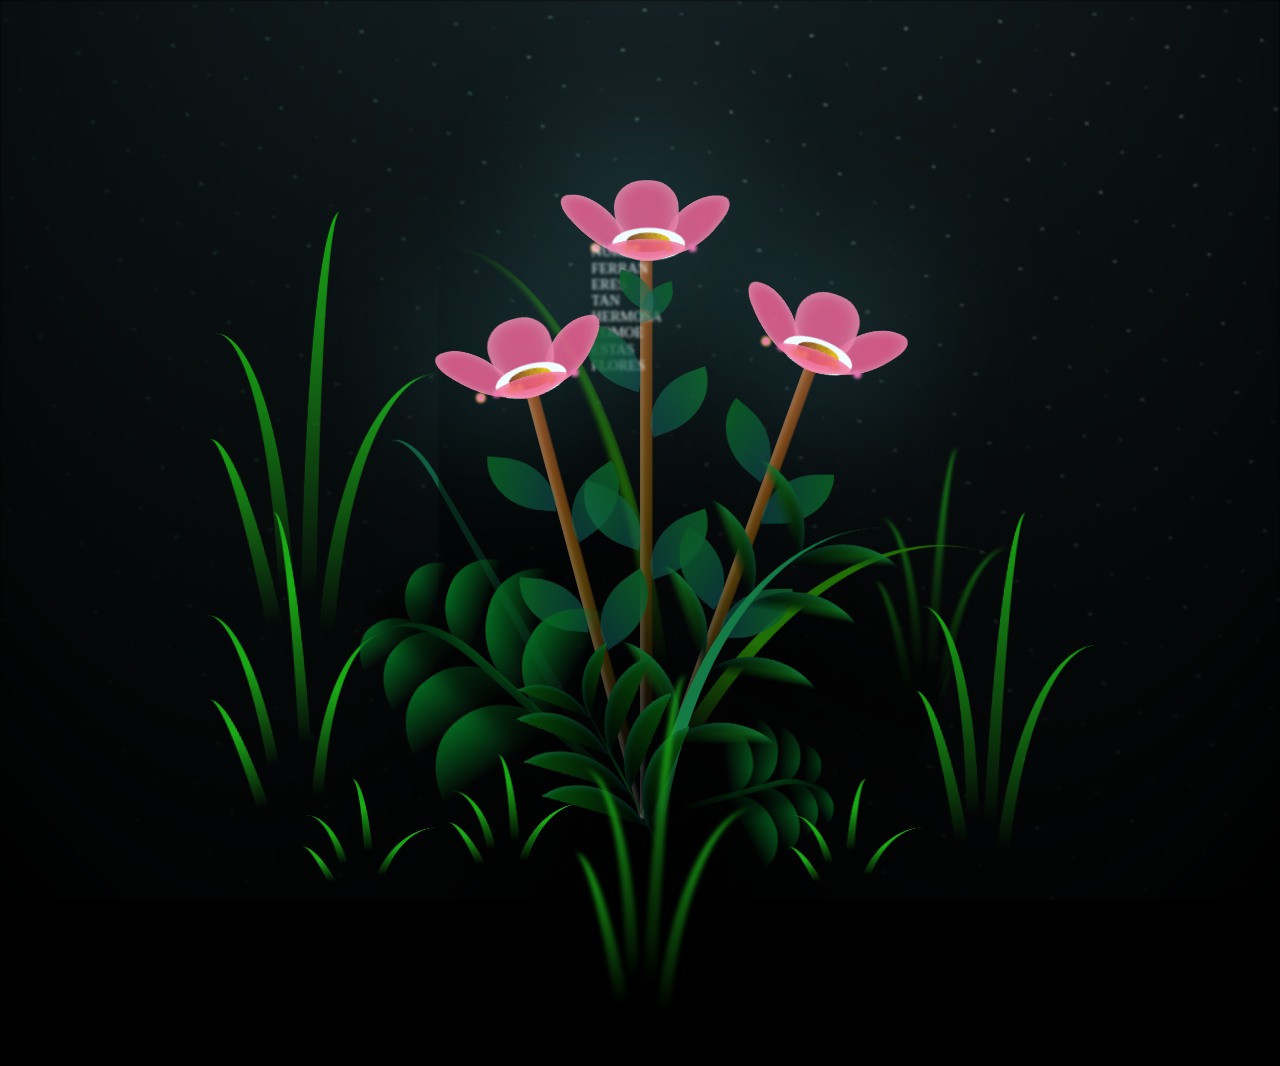
==== commit 6f7080ae: "Update index.html" ====
--- a/index.html
+++ b/index.html
@@ -26,7 +26,7 @@
           <div class="flower__light flower__light--5"></div>
           <div class="flower__light flower__light--6"></div>
           <div class="flower__light flower__light--7"></div>
-          <div class="flower__light flower__light--8"><span style="color: white;">PARA LA SWIFTIE  MAS CHILLONA</span></div>
+          <div class="flower__light flower__light--8"><span style="color: white;">NURIA FERRAN ERES TAN HERMOSA COMOE ESTAS FLORES</span></div>
   
         </div>
         <div class="flower__line">
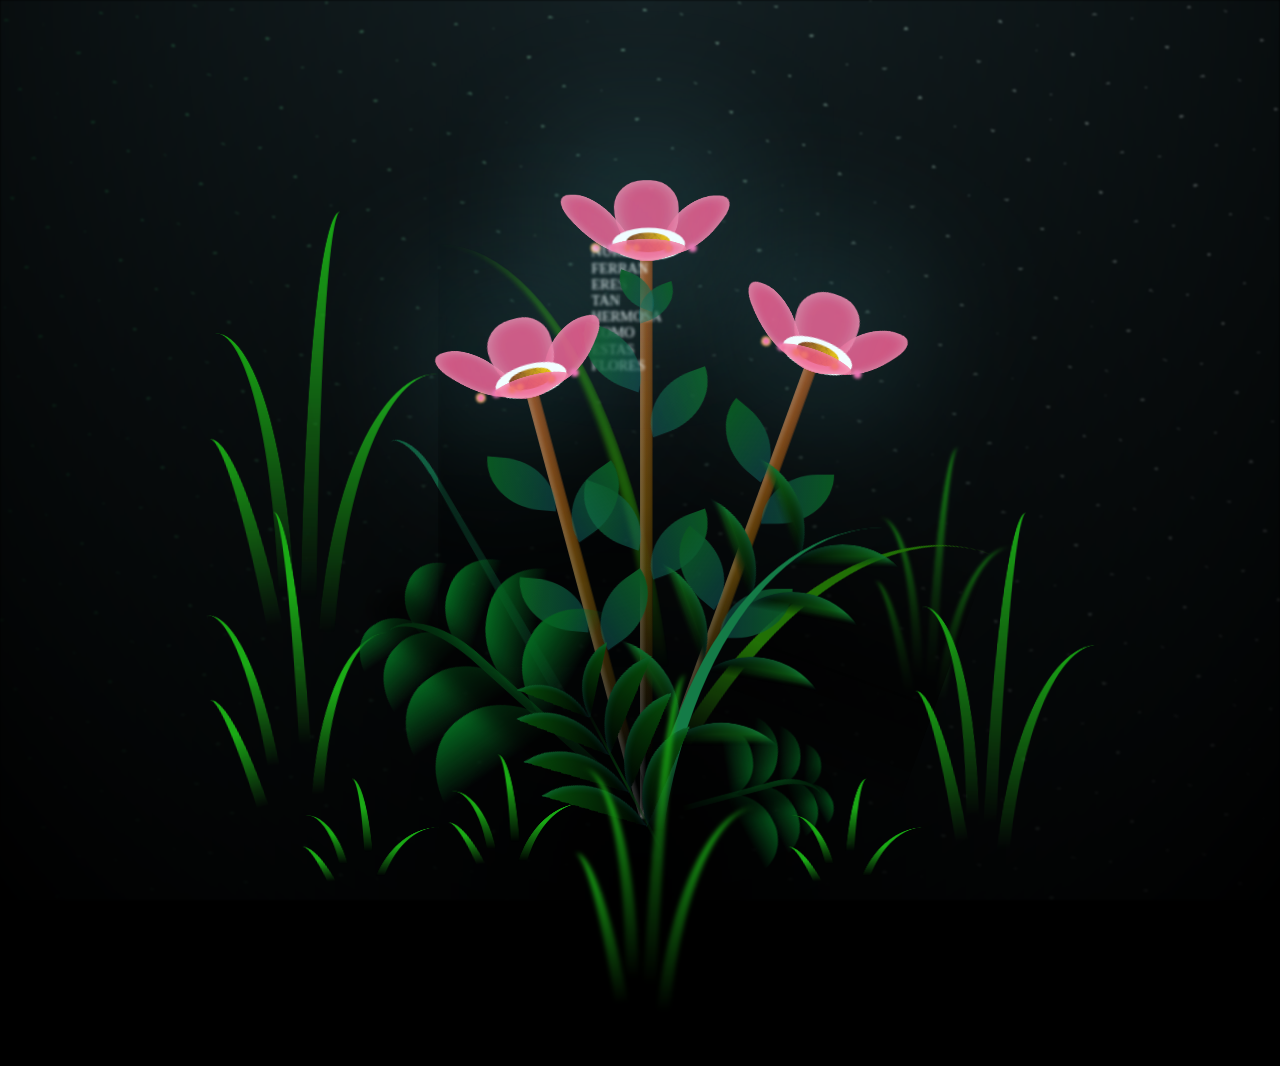
==== commit db7183f6: "Update2 index.html" ====
--- a/index.html
+++ b/index.html
@@ -26,7 +26,7 @@
           <div class="flower__light flower__light--5"></div>
           <div class="flower__light flower__light--6"></div>
           <div class="flower__light flower__light--7"></div>
-          <div class="flower__light flower__light--8"><span style="color: white;">NURIA FERRAN ERES TAN HERMOSA COMOE ESTAS FLORES</span></div>
+          <div class="flower__light flower__light--8"><span style="color: white;">NURIA FERRAN ERES TAN HERMOSA COMO ESTAS FLORES</span></div>
   
         </div>
         <div class="flower__line">
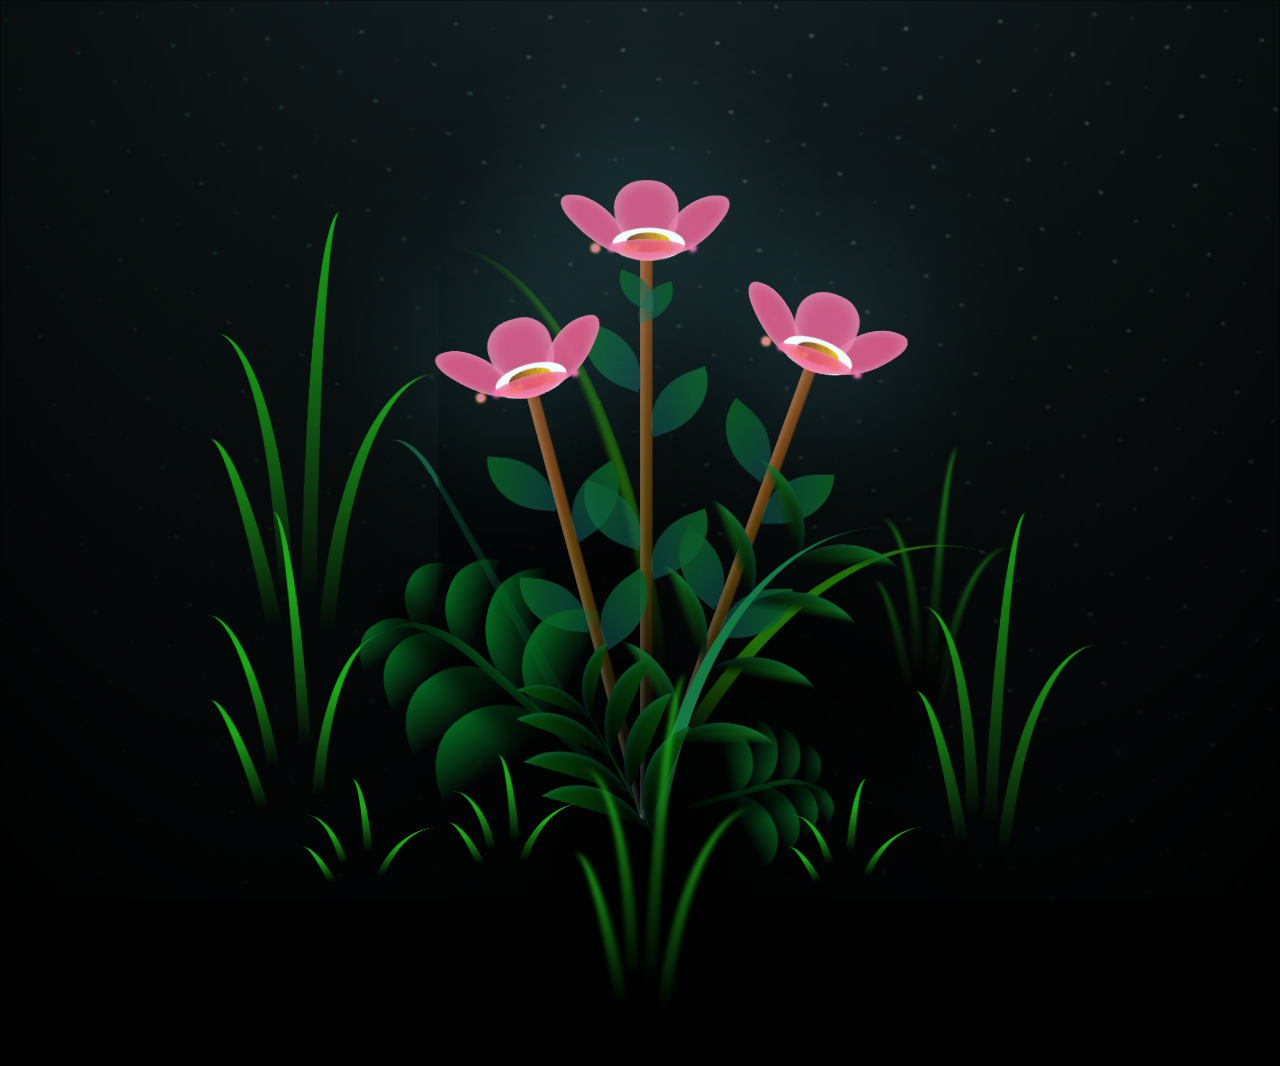
==== commit 150d1c0c: "Update index.html" ====
--- a/index.html
+++ b/index.html
@@ -26,7 +26,7 @@
           <div class="flower__light flower__light--5"></div>
           <div class="flower__light flower__light--6"></div>
           <div class="flower__light flower__light--7"></div>
-          <div class="flower__light flower__light--8"><span style="color: white;">NURIA FERRAN ERES TAN HERMOSA COMO ESTAS FLORES</span></div>
+          <div class="flower__light flower__light--8"><span style="color: white;"></span></div>
   
         </div>
         <div class="flower__line">
--- a/css/main.css
+++ b/css/main.css
@@ -369,8 +369,7 @@
 .flower__light--8 span {
   left: -6vmin;
   -webkit-animation-delay: 1s;
-  animation-delay: 10s;
-  filter: blur(0); 
+ 
 
 }
 
@@ -1608,4 +1607,4 @@
 .container * {
   -webkit-animation-play-state: paused !important;
   animation-play-state: paused !important;
-}+}
